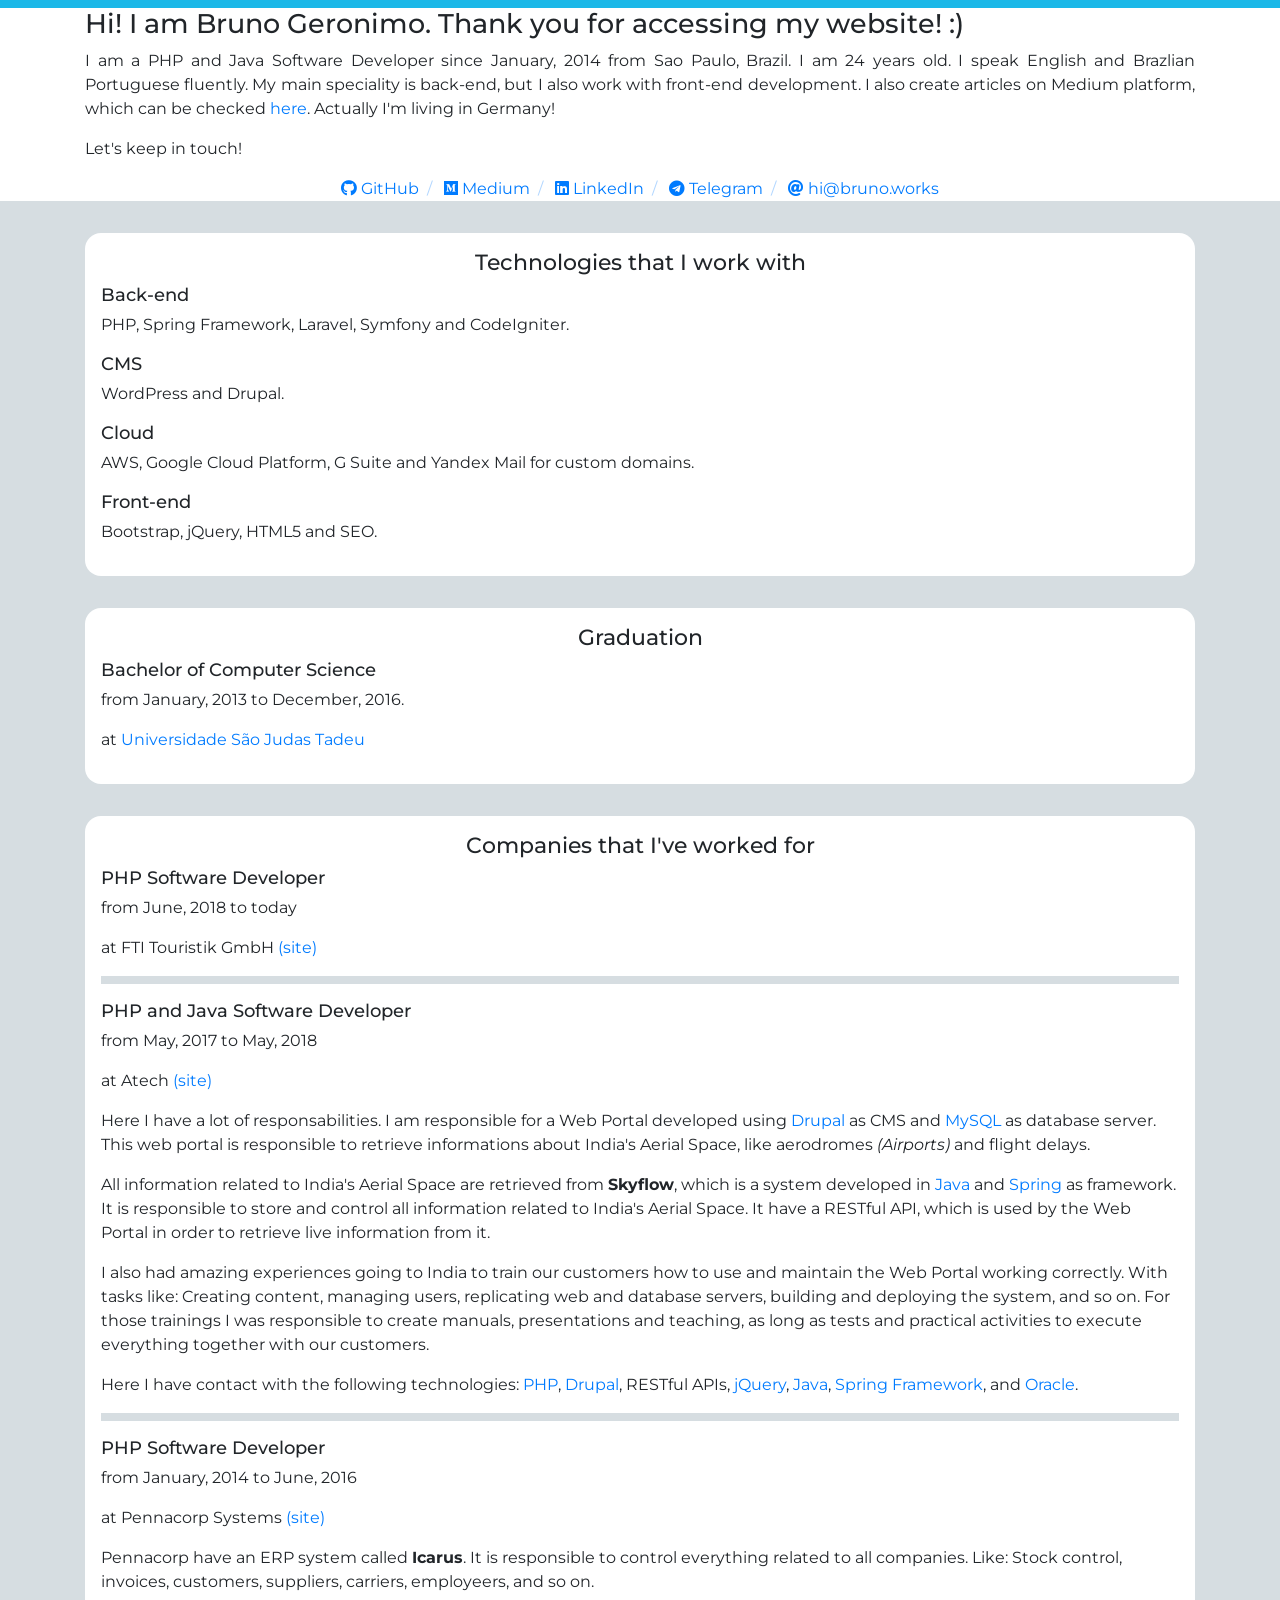
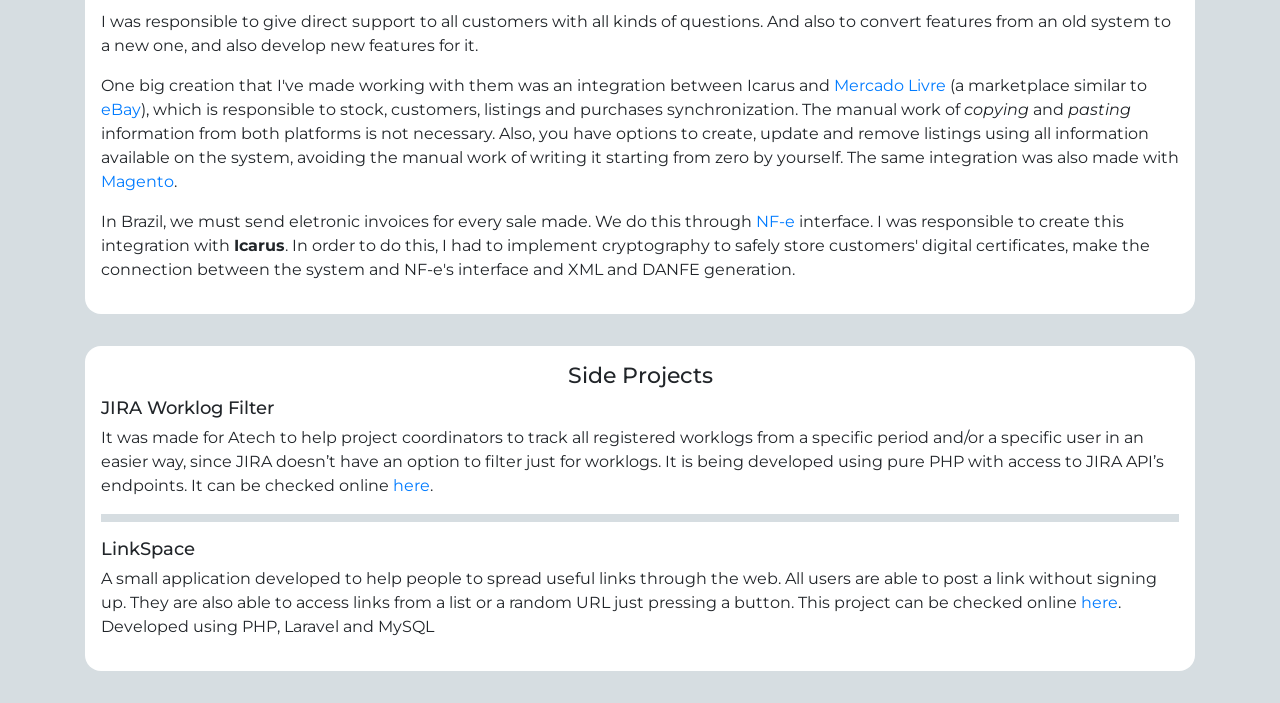
==== index.html @ 2196be68 "Changes age from 22 to 24" ====
<!DOCTYPE html>
<html lang="en-us">
<head>
	<meta charset="utf-8"> 
	<title>Bruno Geronimo - PHP and Java Software Developer</title>
	<meta name="viewport" content="width=device-width, initial-scale=1">
	<meta name="description" content="Bruno Geronimo is a PHP and Java back-end developer, which also works with front-end development.">
	<meta name="keywords" content="HTML, CSS, PHP, portfolio, Java, Developer">
	<meta name="author" content="Bruno Geronimo">
	<meta property="og:title" content="Bruno Geronimo - PHP and Java Software Developer">
	<meta property="og:type" content="website">
	<meta property="og:url" content="https://bruno.works">
	<meta property="og:image" content="https://bruno.works/images/social_background.jpg">
	<link rel="stylesheet" type="text/css" href="/bootstrap/css/bootstrap.min.css">
	<link rel="stylesheet" type="text/css" href="/fontawesome/css/fontawesome-all.min.css">
	<link rel="stylesheet" type="text/css" href="/css/main.css">
</head>
<body>
	<header itemscope itemtype="https://schema.org/Person">
		<div class="top-bar"></div>
		<section class="about-me container">
			<h1>Hi! I am <span itemprop="name">Bruno</span> <span itemprop="additionalName">Geronimo</span>. Thank you for accessing my website! :)</h1>
			<p>I am a <span itemprop="jobTitle">PHP and Java Software Developer</span> since <time datetime="2014-01-01">January, 2014</time> from <span itemprop="birthPlace">Sao Paulo</span>, <span itemprop="nationality">Brazil</span>. I am <span itemprop="birthDate" content="1995-09-30">24 years old</span>. I speak English and Brazlian Portuguese fluently. My main speciality is back-end, but I also work with front-end development. I also create articles on Medium platform, which can be checked <a href="https://medium.com/@brunogeronimo" title="Bruno Geronimo - Medium" target="_blank">here</a>. Actually I'm living in Germany!</p>
		</section>
		<section class="contact-info container">
			<p>Let's keep in touch!</p>
			<nav class="container">
				<a href="https://github.com/brunogeronimo" title="GitHub" target="_blank"><i class="fab fa-github"></i> GitHub</a>
				<a href="https://medium.com/@brunogeronimo" title="Medium" target="_blank"><i class="fab fa-medium"></i> Medium</a>
				<a href="https://www.linkedin.com/in/brunogeronimo/en" title="LinkedIn" target="_blank"><i class="fab fa-linkedin"></i> LinkedIn</a>
				<a href="http://t.me/brunogeronimo" title="Telegram" target="_blank"><i class="fab fa-telegram"></i> Telegram</a>
				<a href="mailto:hi@bruno.works"><i class="fas fa-at"></i> hi@bruno.works</a>
			</nav>
		</section>
	</header>
	<div class="container">
		<section class="tecnologies">
			<h2 class="centralize">Technologies that I work with</h2>
			<h3>Back-end</h3>
			<p>PHP, Spring Framework, Laravel, Symfony and CodeIgniter.</p>
			<h3>CMS</h3>
			<p>WordPress and Drupal.</p>
			<h3>Cloud</h3>
			<p>AWS, Google Cloud Platform, G Suite and Yandex Mail for custom domains.</p>
			<h3>Front-end</h3>
			<p>Bootstrap, jQuery, HTML5 and SEO.</p>
		</section>
		<section class="graduation">
			<h2 class="centralize">Graduation</h2>
			<article>
				<h3>Bachelor of Computer Science</h3>
				<p>from <time datetime="01-01-2013">January, 2013</time> to <time datetime="2016-12-14">December, 2016</time>.</p>
				<p>at <a href="https://www.usjt.br" title="Universidade São Judas Tadeu Website" target="_blank">Universidade São Judas Tadeu</a></p>
			</article>
		</section>
		<section class="career">
			<h2 class="centralize">Companies that I've worked for</h2>
			<article itemscope itemtype="https://schema.org/EmployeeRole">
				<meta name="keywords" content="php, germany, tourism, symfony, kubernetes">
				
				<h3 itemprop="name">PHP Software Developer</h3>
				
				<p>from <time itemprop="startDate" datetime="01-05-2017">June, 2018</time> to <time>today</time></p>
				
				<p itemscope itemtype="https://schema.org/Corporation">at <span itemprop="name">FTI Touristik GmbH</span> <a href="https://www.fti.de/" itemprop="url" title="FTI Touristik GmbH" target="_blank">(site)</a></p>
			</article>
			<div class="separator"></div>
			<article itemscope itemtype="https://schema.org/EmployeeRole">
				<meta name="keywords" content="php, java, india, spring framework, drupal, atech, restful api, mysql">
				
				<h3 itemprop="name">PHP and Java Software Developer</h3>
				
				<p>from <time itemprop="startDate" datetime="01-05-2017">May, 2017</time> to <time itemprop="endDate" datetime="01-05-2018">May, 2018</time></p>
				
				<p itemscope itemtype="https://schema.org/Corporation">at <span itemprop="name">Atech</span> <a href="https://www.atech.com.br/en/" itemprop="url" title="Atech" target="_blank">(site)</a></p>
				
				<span itemprop="description">
					<p>Here I have a lot of responsabilities. I am responsible for a Web Portal developed using <a href="https://www.drupal.org" title="Drupal" target="_blank">Drupal</a> as CMS and <a href="https://www.mysql.com" title="MySQL" target="_blank">MySQL</a> as database server. This web portal is responsible to retrieve informations about India's Aerial Space, like aerodromes <em>(Airports)</em> and flight delays.</p>
						
					<p>All information related to India's Aerial Space are retrieved from <strong>Skyflow</strong>, which is a system developed in <a href="https://www.java.com" title="Java" target="_blank">Java</a> and <a href="https://spring.io" title="Spring Framework" target="_blank">Spring</a> as framework. It is responsible to store and control all information related to India's Aerial Space. It have a RESTful API, which is used by the Web Portal in order to retrieve live information from it.</p>
						
					<p>I also had amazing experiences going to India to train our customers how to use and maintain the Web Portal working correctly. With tasks like: Creating content, managing users, replicating web and database servers, building and deploying the system, and so on. For those trainings I was responsible to create manuals, presentations and teaching, as long as tests and practical activities to execute everything together with our customers.</p>
						
					<p>Here I have contact with the following technologies: <a href="https://www.php.net" title="PHP Website" target="_blank">PHP</a>, <a href="https://www.drupal.org" title="Drupal Website" target="_blank">Drupal</a>, RESTful APIs, <a href="https://www.jquery.com" title="jQuery Website" target="_blank">jQuery</a>, <a href="https://www.java.com" title="Java Website" target="_blank">Java</a>, <a href="https://www.spring.io" title="Spring Framework Website" target="_blank">Spring Framework</a>, <a href="https://www.mysql.com" title="MySQL Website" target="_blank"></a> and <a href="https://www.oracle.com" title="Oracle Website" target="_blank">Oracle</a>.</p>
				</span>
			</article>
			<div class="separator"></div>
			<article itemscope itemtype="https://schema.org/EmployeeRole">
				<meta name="keywords" content="phṕ, aws, integrations, pennacorp, magento, mercadolivre, brazil federal revenue, mysql, git, SVN, NF-e">
				
				<h3 itemprop="name">PHP Software Developer</h3>
				
				<p>from <time itemprop="startDate" datetime="04-01-2014">January, 2014</time> to <time itemprop="endDate" datetime="2016-06-30">June, 2016</time></p>
				
				<p itemscope itemtype="https://schema.org/Corporation">at <span itemprop="name">Pennacorp Systems</span> <a href="https://www.pennacorp.com.br/" itemprop="url" title="Pennacorp Systems" target="_blank">(site)</a></p>
				
				<span itemprop="description">
					<p>Pennacorp have an ERP system called <strong>Icarus</strong>. It is responsible to control everything related to all companies. Like: Stock control, invoices, customers, suppliers, carriers, employeers, and so on.</p>

					<p>I was responsible to give direct support to all customers with all kinds of questions. And also to convert features from an old system to a new one, and also develop new features for it.</p>

					<p>One big creation that I've made working with them was an integration between Icarus and <a href="https://www.mercadolivre.com.br" title="Mercado Livre Website" target="_blank">Mercado Livre</a> (a marketplace similar to <a href="https://www.ebay.com" title="eBay Website" target="_blank">eBay</a>), which is responsible to stock, customers, listings and purchases synchronization. The manual work of <em>copying</em> and <em>pasting</em> information from both platforms is not necessary. Also, you have options to create, update and remove listings using all information available on the system, avoiding the manual work of writing it starting from zero by yourself. The same integration was also made with <a href="https://www.magento.com" title="Magento Website" target="_blank">Magento</a>.</p>

					<p>In Brazil, we must send eletronic invoices for every sale made. We do this through <a href="http://www.nfe.fazenda.gov.br/portal/principal.aspx" title="Brazil's NF-e Website" target="_blank">NF-e</a> interface. I was responsible to create this integration with <strong>Icarus</strong>. In order to do this, I had to implement cryptography to safely store customers' digital certificates, make the connection between the system and NF-e's interface and XML and DANFE generation.</p>
				</span>
			</article>
		</section>
		<section class="side-projects">
			<h2 class="centralize">Side Projects</h2>
			<article itemscope itemtype="https://schema.org/SoftwareSourceCode">
				<meta itemprop="author" content="Bruno Geronimo">

				<h3 itemprop="name">JIRA Worklog Filter</h3>
				
				<p itemprop="about">It was made for Atech to help project coordinators to track all registered worklogs from a specific period and/or a specific user in an easier way, since JIRA doesn’t have an option to filter just for worklogs. It is being developed using pure PHP with access to JIRA API’s endpoints. It can be checked online <a itemprop="codeRepository" href="https://goo.gl/fG1K5B" title="JIRA Worklog Report Generator" target="_blank">here</a>.</p>
			</article>
			<div class="separator"></div>
			<article itemscope itemtype="https://schema.org/SoftwareSourceCode">
				<meta itemprop="author" content="Bruno Geronimo">
				
				<h3 itemprop="name">LinkSpace</h3>
				
				<p itemprop="about">A small application developed to help people to spread useful links through the web. All users are able to post a link without signing up. They are also able to access links from a list or a random URL just pressing a button. This project can be checked online <a itemprop="codeRepository" href="https://goo.gl/ZB51Ak" target="_blank" title="LinkSpace Website">here</a>. Developed using PHP, Laravel and MySQL</p>
			</article>
		</section>
	</div>
</body>
</html>
---- css/main.css ----
@import url('https://fonts.googleapis.com/css?family=Montserrat');

body{
	background-color: #D6DDE1;
    font-family: 'Montserrat', sans-serif;
}

header{
	background-color: #FFFFFF;
	min-height: 11em;
}

header section{
	margin: 0;
	padding: 0;
}

header nav a:not(:last-child):after{
	content: '/';
	margin: 0.5em;
	opacity: 0.3;
}

section{
	background-color: #FFFFFF;
	margin-top: 2em;
	margin-bottom: 2em;
	min-height: 4em;
	border-radius: 1em;
	padding-left: 1em;
	padding-right: 1em;
	padding-top: 1em;
	padding-bottom: 1em;
}

h1{
	font-size: 1.7em;
}

h2{
	font-size: 1.4em;
}

h3{
	font-size: 1.1em;
}

h4{
	font-size: 1em;
}

@media screen and (max-width: 768px) {
	h1, h2{
		font-weight: bold;
	}
	h1{
		font-size: 1.2em;
	}

	h2{
		font-size: 1.0em;
	}

	h3{
		font-size: 0.8em;
	}

	h4{
		font-size: 0.6em;
	}

	header nav a:not(:last-child):after{
		content: '';
		margin: 0;
		opacity: 0;
	}
}

.contact-info nav{
	text-align: center;
}

.about-me p{
	text-align: justify;
}

.top-bar{
	height: 0.5em;
	background-color: #1BB8E8;	
}

.separator{
	height: 0.5em;
	background-color: #D6DDE1;
	margin-top: 1em;
	margin-bottom: 1em;
}

.top-border-dotted{
	border-style: dotted none none none;
	margin-bottom: 1em;
	padding-top: 1em;
}

.centralize{
	text-align: center;
}
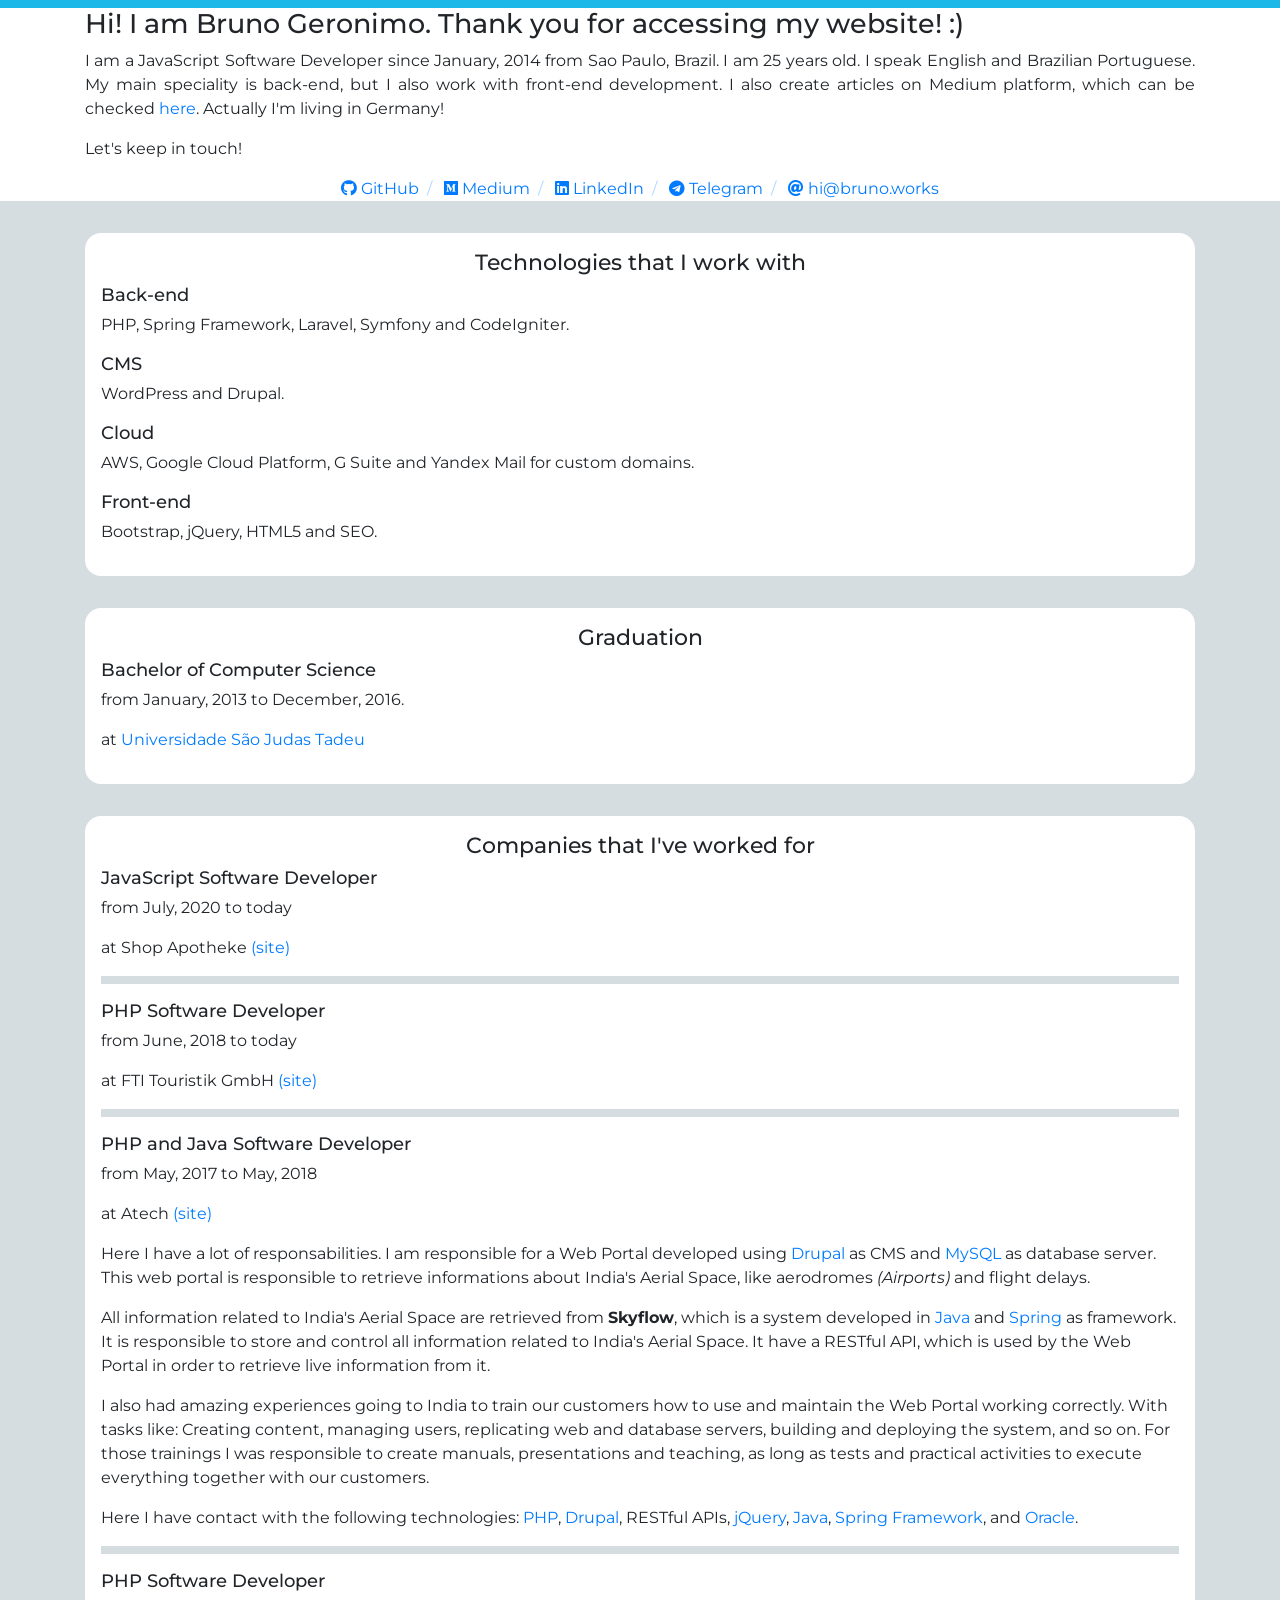
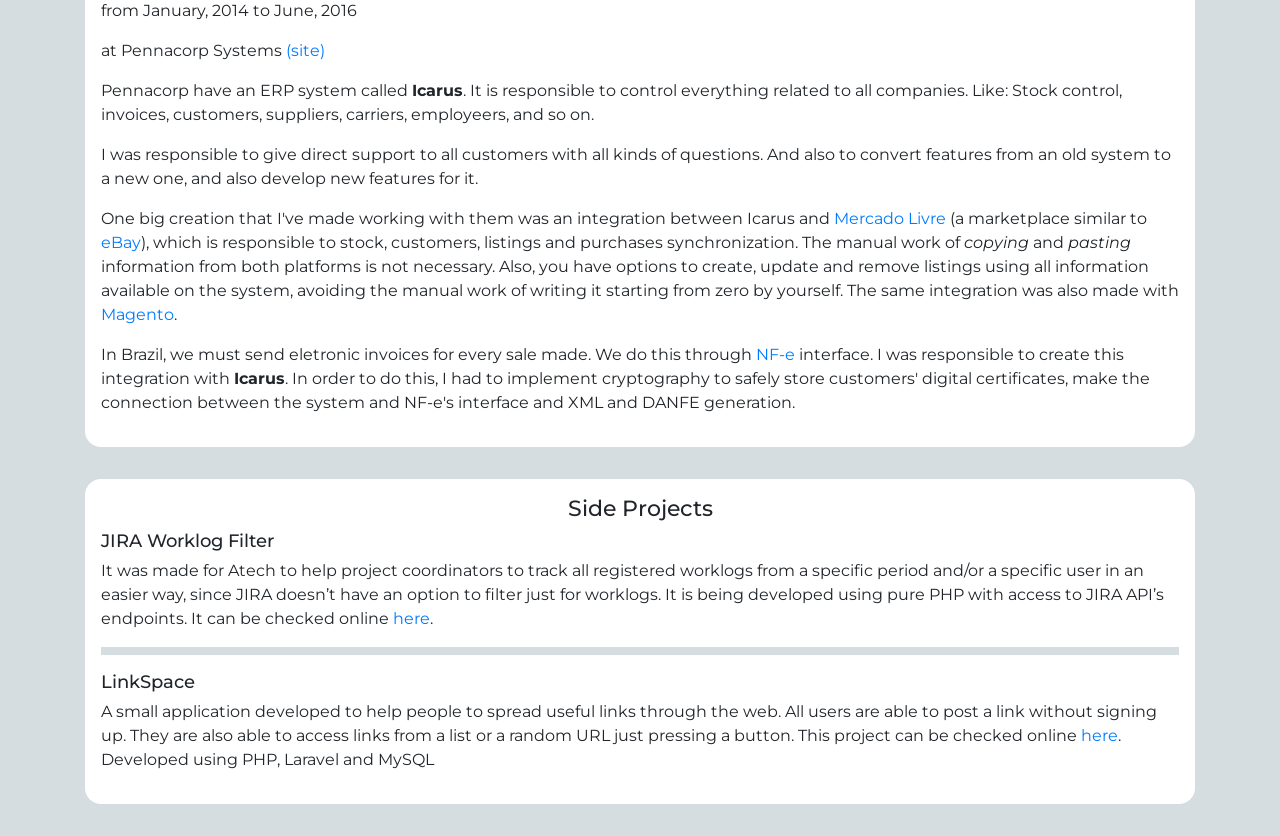
==== commit 8a4d2d6e: "Adds ShopApotheke as new job" ====
--- a/index.html
+++ b/index.html
@@ -20,7 +20,7 @@
 		<div class="top-bar"></div>
 		<section class="about-me container">
 			<h1>Hi! I am <span itemprop="name">Bruno</span> <span itemprop="additionalName">Geronimo</span>. Thank you for accessing my website! :)</h1>
-			<p>I am a <span itemprop="jobTitle">PHP and Java Software Developer</span> since <time datetime="2014-01-01">January, 2014</time> from <span itemprop="birthPlace">Sao Paulo</span>, <span itemprop="nationality">Brazil</span>. I am <span itemprop="birthDate" content="1995-09-30">24 years old</span>. I speak English and Brazlian Portuguese fluently. My main speciality is back-end, but I also work with front-end development. I also create articles on Medium platform, which can be checked <a href="https://medium.com/@brunogeronimo" title="Bruno Geronimo - Medium" target="_blank">here</a>. Actually I'm living in Germany!</p>
+			<p>I am a <span itemprop="jobTitle">JavaScript Software Developer</span> since <time datetime="2014-01-01">January, 2014</time> from <span itemprop="birthPlace">Sao Paulo</span>, <span itemprop="nationality">Brazil</span>. I am <span itemprop="birthDate" content="1995-09-30">25 years old</span>. I speak English and Brazilian Portuguese. My main speciality is back-end, but I also work with front-end development. I also create articles on Medium platform, which can be checked <a href="https://medium.com/@brunogeronimo" title="Bruno Geronimo - Medium" target="_blank">here</a>. Actually I'm living in Germany!</p>
 		</section>
 		<section class="contact-info container">
 			<p>Let's keep in touch!</p>
@@ -55,6 +55,16 @@
 		</section>
 		<section class="career">
 			<h2 class="centralize">Companies that I've worked for</h2>
+			<article itemscope itemtype="https://schema.org/EmployeeRole">
+				<meta name="keywords" content="nodejs, typescript, kubernetes, devops">
+
+				<h3 itemprop="name">JavaScript Software Developer</h3>
+
+				<p>from <time itemprop="startDate" datetime="2020-07-01">July, 2020</time> to <time>today</time></p>
+
+				<p itemscope itemtype="https://schema.org/Corporation">at <span itemprop="name">Shop Apotheke</span> <a href="https://www.shop-apotheke.com/" itemprop="url" title="Shop Apotheke" target="_blank">(site)</a></p>
+			</article>
+			<div class="separator"></div>
 			<article itemscope itemtype="https://schema.org/EmployeeRole">
 				<meta name="keywords" content="php, germany, tourism, symfony, kubernetes">
 				
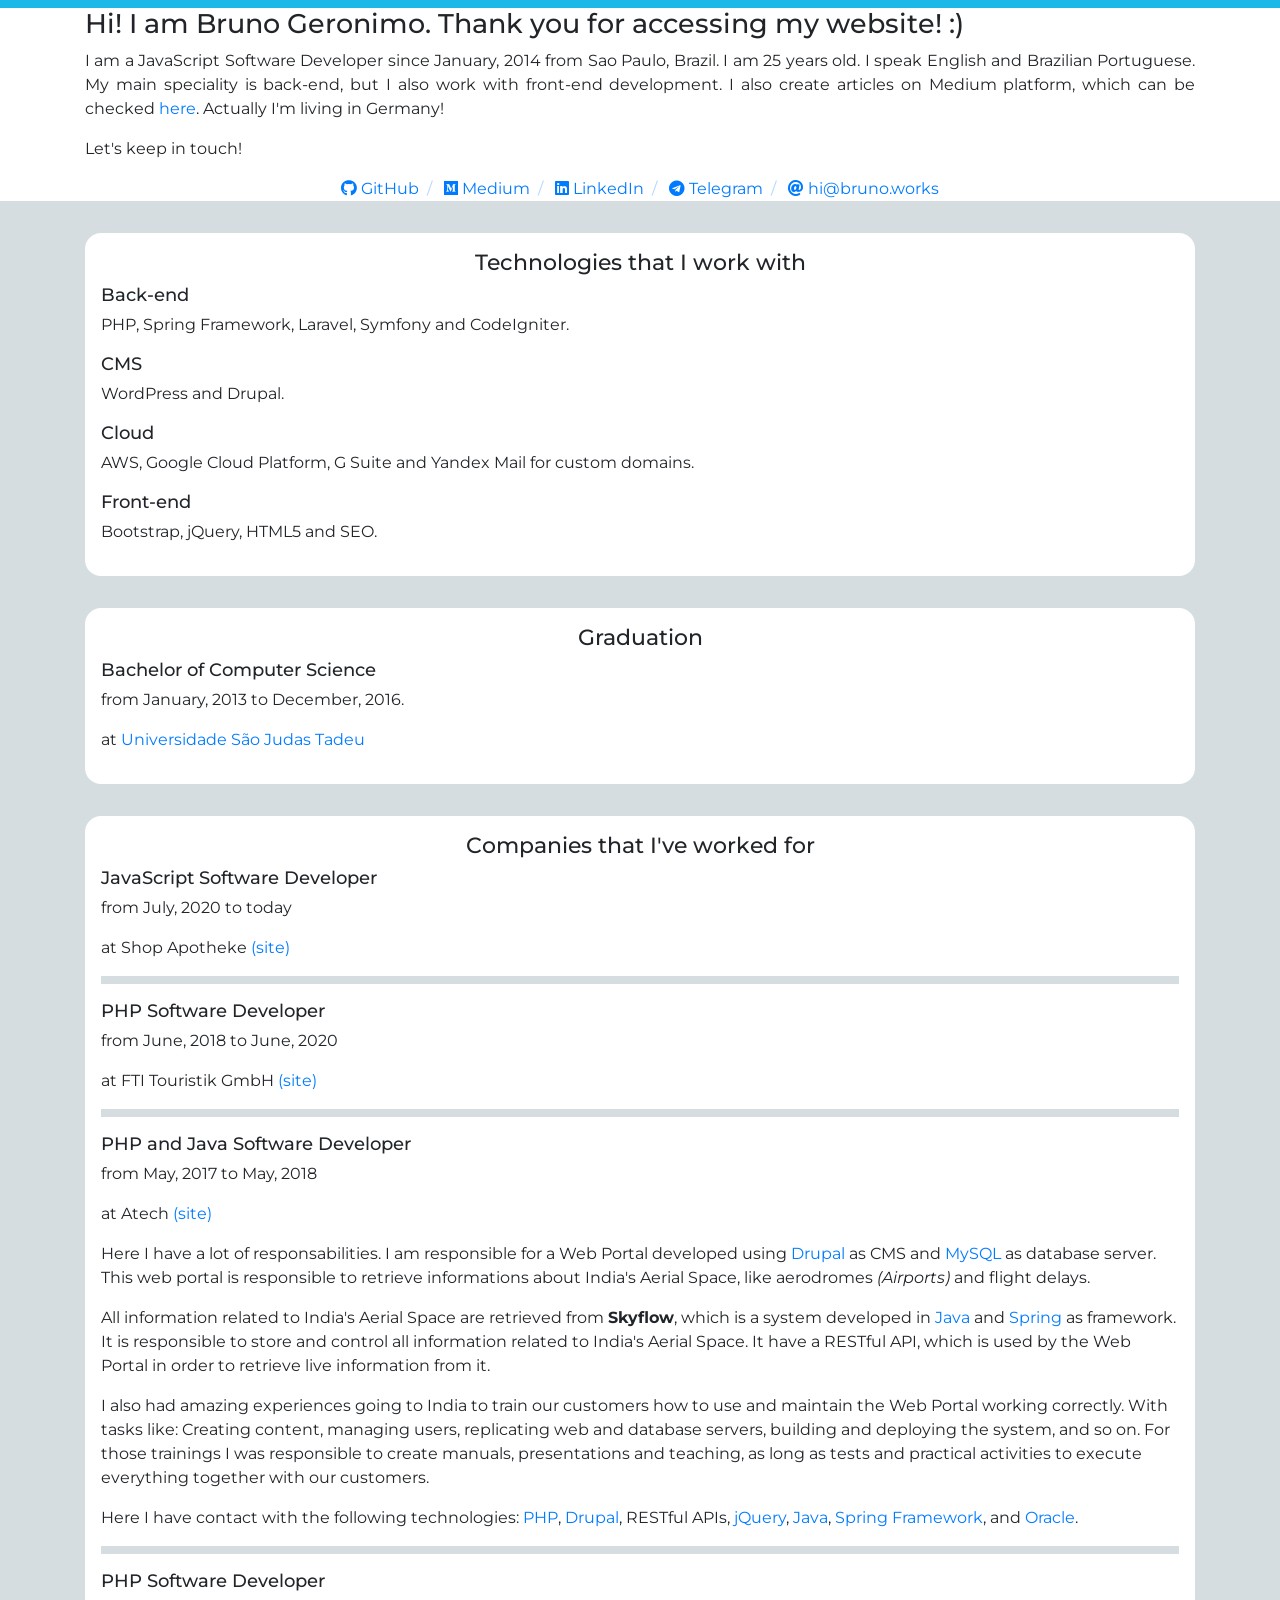
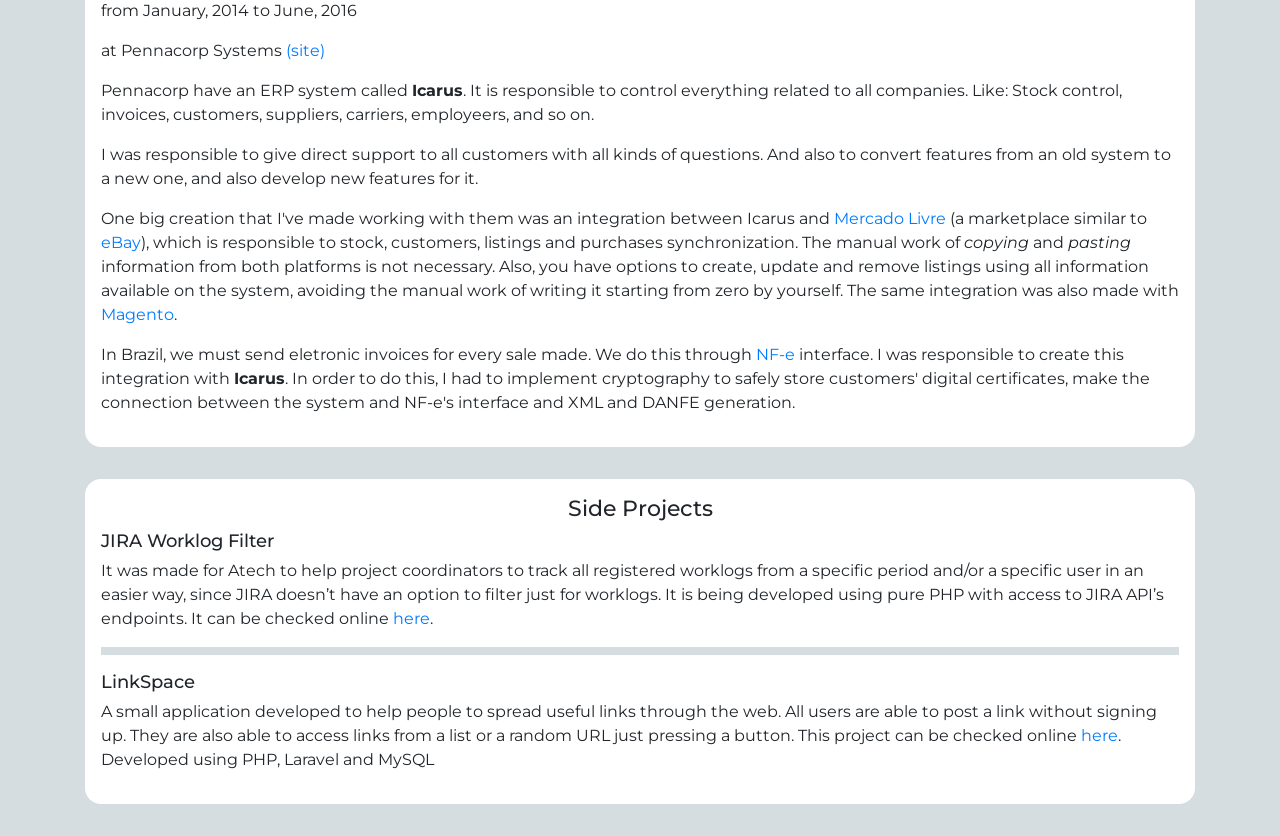
==== commit d1603ec5: "Adds end date for FTI experience" ====
--- a/index.html
+++ b/index.html
@@ -28,7 +28,7 @@
 				<a href="https://github.com/brunogeronimo" title="GitHub" target="_blank"><i class="fab fa-github"></i> GitHub</a>
 				<a href="https://medium.com/@brunogeronimo" title="Medium" target="_blank"><i class="fab fa-medium"></i> Medium</a>
 				<a href="https://www.linkedin.com/in/brunogeronimo/en" title="LinkedIn" target="_blank"><i class="fab fa-linkedin"></i> LinkedIn</a>
-				<a href="http://t.me/brunogeronimo" title="Telegram" target="_blank"><i class="fab fa-telegram"></i> Telegram</a>
+				<a href="https://t.me/brunogeronimo" title="Telegram" target="_blank"><i class="fab fa-telegram"></i> Telegram</a>
 				<a href="mailto:hi@bruno.works"><i class="fas fa-at"></i> hi@bruno.works</a>
 			</nav>
 		</section>
@@ -70,7 +70,7 @@
 				
 				<h3 itemprop="name">PHP Software Developer</h3>
 				
-				<p>from <time itemprop="startDate" datetime="01-05-2017">June, 2018</time> to <time>today</time></p>
+				<p>from <time itemprop="startDate" datetime="2018-06-01">June, 2018</time> to <time itemprop="endDate" datetime="2020-06-30">June, 2020</time></p>
 				
 				<p itemscope itemtype="https://schema.org/Corporation">at <span itemprop="name">FTI Touristik GmbH</span> <a href="https://www.fti.de/" itemprop="url" title="FTI Touristik GmbH" target="_blank">(site)</a></p>
 			</article>
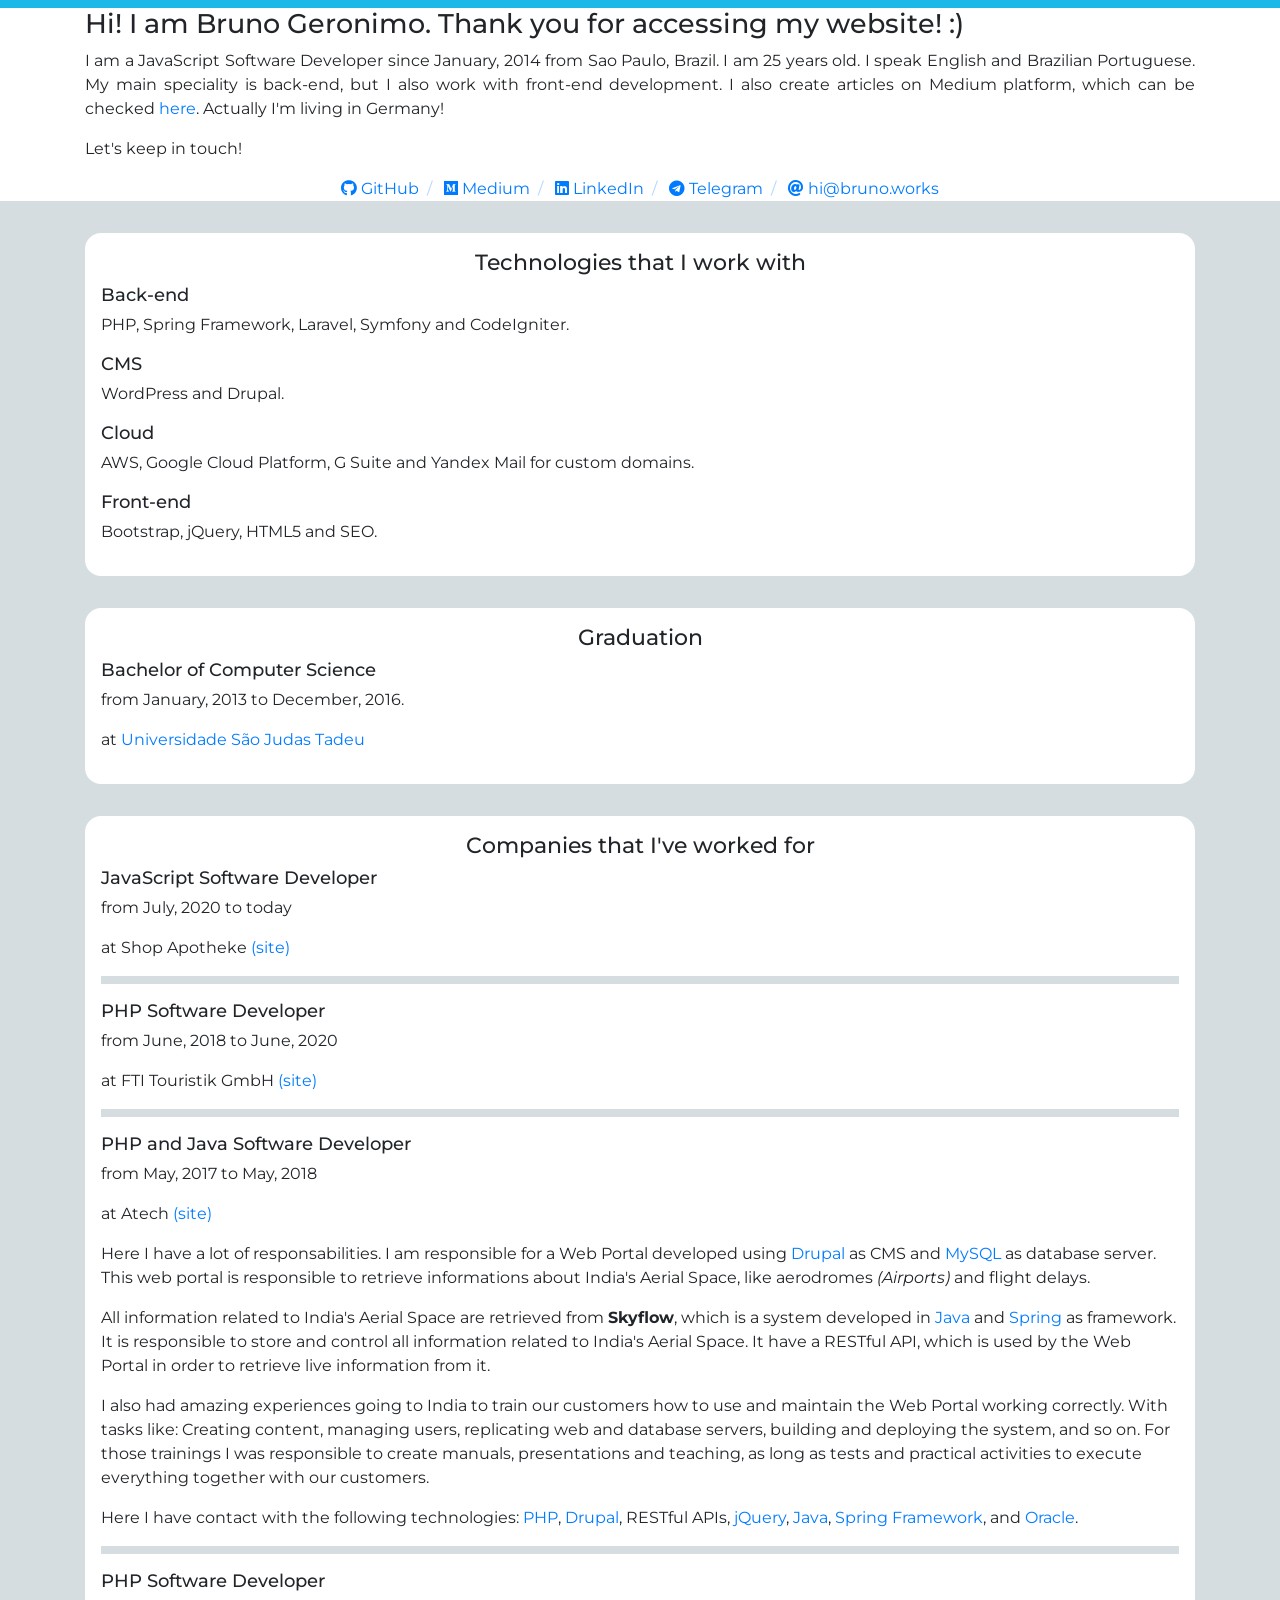
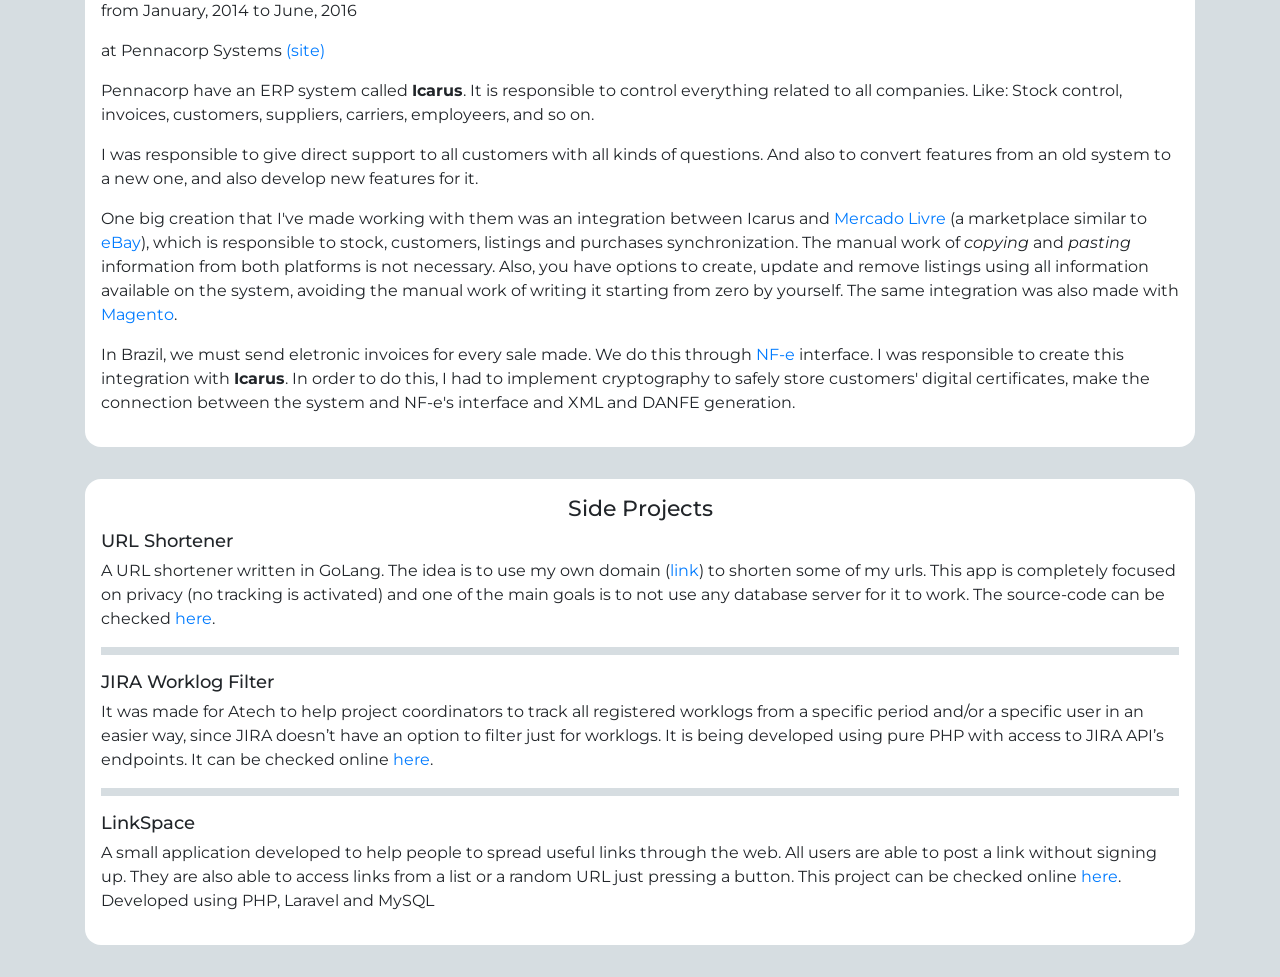
==== commit 7d2cc2c0: "Adds URL shortener as side project" ====
--- a/index.html
+++ b/index.html
@@ -49,7 +49,7 @@
 			<h2 class="centralize">Graduation</h2>
 			<article>
 				<h3>Bachelor of Computer Science</h3>
-				<p>from <time datetime="01-01-2013">January, 2013</time> to <time datetime="2016-12-14">December, 2016</time>.</p>
+				<p>from <time datetime="2013-01-01">January, 2013</time> to <time datetime="2016-12-31">December, 2016</time>.</p>
 				<p>at <a href="https://www.usjt.br" title="Universidade São Judas Tadeu Website" target="_blank">Universidade São Judas Tadeu</a></p>
 			</article>
 		</section>
@@ -80,7 +80,7 @@
 				
 				<h3 itemprop="name">PHP and Java Software Developer</h3>
 				
-				<p>from <time itemprop="startDate" datetime="01-05-2017">May, 2017</time> to <time itemprop="endDate" datetime="01-05-2018">May, 2018</time></p>
+				<p>from <time itemprop="startDate" datetime="2017-05-01">May, 2017</time> to <time itemprop="endDate" datetime="2018-05-01">May, 2018</time></p>
 				
 				<p itemscope itemtype="https://schema.org/Corporation">at <span itemprop="name">Atech</span> <a href="https://www.atech.com.br/en/" itemprop="url" title="Atech" target="_blank">(site)</a></p>
 				
@@ -100,7 +100,7 @@
 				
 				<h3 itemprop="name">PHP Software Developer</h3>
 				
-				<p>from <time itemprop="startDate" datetime="04-01-2014">January, 2014</time> to <time itemprop="endDate" datetime="2016-06-30">June, 2016</time></p>
+				<p>from <time itemprop="startDate" datetime="2014-01-04">January, 2014</time> to <time itemprop="endDate" datetime="2016-06-30">June, 2016</time></p>
 				
 				<p itemscope itemtype="https://schema.org/Corporation">at <span itemprop="name">Pennacorp Systems</span> <a href="https://www.pennacorp.com.br/" itemprop="url" title="Pennacorp Systems" target="_blank">(site)</a></p>
 				
@@ -120,6 +120,14 @@
 			<article itemscope itemtype="https://schema.org/SoftwareSourceCode">
 				<meta itemprop="author" content="Bruno Geronimo">
 
+				<h3 itemprop="name">URL Shortener</h3>
+
+				<p itemprop="about">A URL shortener written in GoLang. The idea is to use my own domain (<a href="https://bru.ge" target="_blank">link</a>) to shorten some of my urls. This app is completely focused on privacy (no tracking is activated) and one of the main goals is to not use any database server for it to work. The source-code can be checked <a itemprop="codeRepository" href="https://bru.ge/p/urlshortener" title="URL Shortener source-code" target="_blank">here</a>.</p>
+			</article>
+			<div class="separator"></div>
+			<article itemscope itemtype="https://schema.org/SoftwareSourceCode">
+				<meta itemprop="author" content="Bruno Geronimo">
+
 				<h3 itemprop="name">JIRA Worklog Filter</h3>
 				
 				<p itemprop="about">It was made for Atech to help project coordinators to track all registered worklogs from a specific period and/or a specific user in an easier way, since JIRA doesn’t have an option to filter just for worklogs. It is being developed using pure PHP with access to JIRA API’s endpoints. It can be checked online <a itemprop="codeRepository" href="https://goo.gl/fG1K5B" title="JIRA Worklog Report Generator" target="_blank">here</a>.</p>
